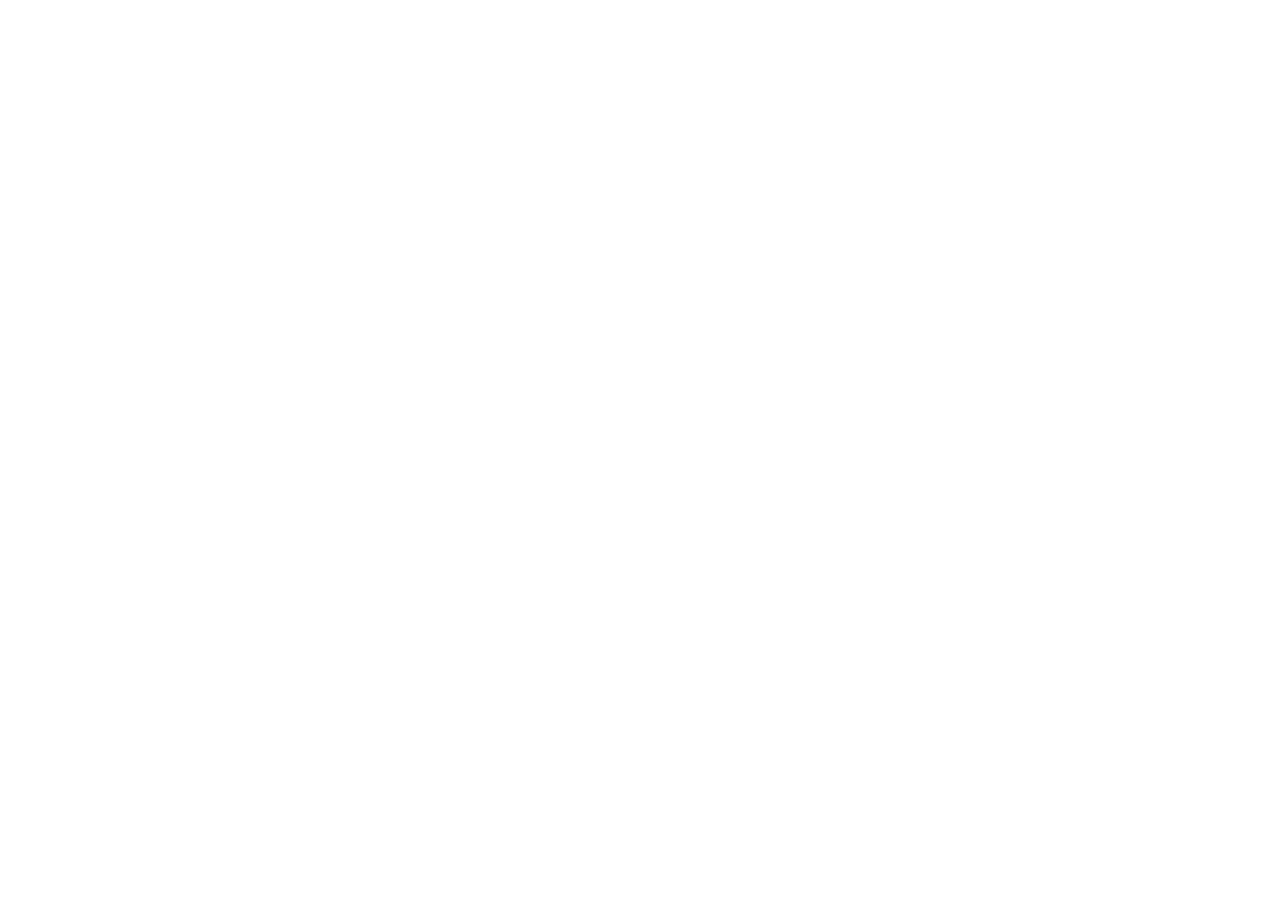
==== customers.html @ 87a74cc5 "add products and customers gages" ====
<!DOCTYPE html>
<html lang="en">
<head>
    <meta charset="UTF-8">
    <meta http-equiv="X-UA-Compatible" content="IE=edge">
    <meta name="viewport" content="width=device-width, initial-scale=1.0">
    <title>customers</title>
</head>
<body>
    
</body>
</html>
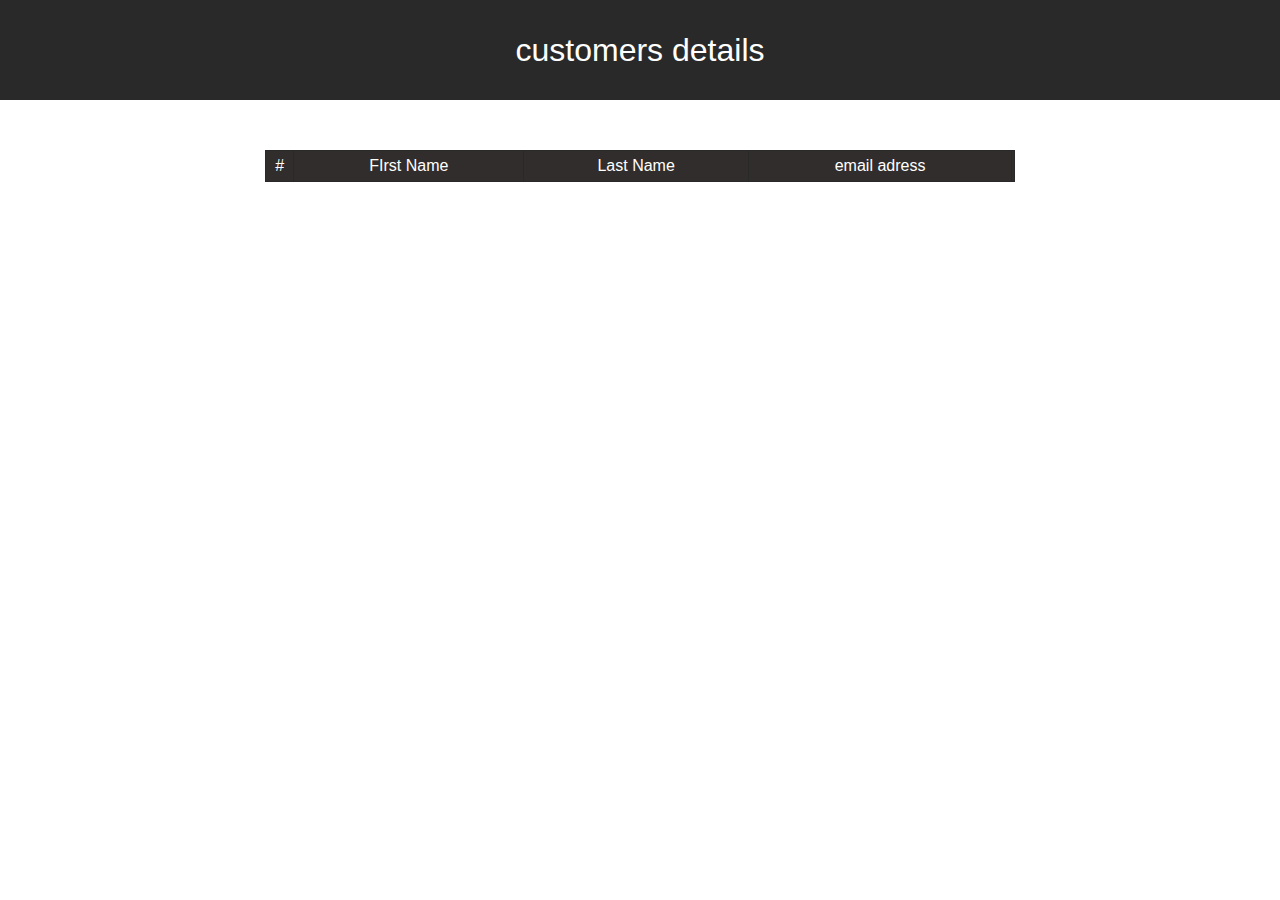
==== commit 3f55e450: "customers page" ====
--- a/customers.html
+++ b/customers.html
@@ -4,9 +4,32 @@
     <meta charset="UTF-8">
     <meta http-equiv="X-UA-Compatible" content="IE=edge">
     <meta name="viewport" content="width=device-width, initial-scale=1.0">
+    <link rel="stylesheet" href="customers.css">
     <title>customers</title>
 </head>
 <body>
-    
+    <div class="continer">
+        <header>
+            <h1>customers details</h1>
+        </header>
+        <main>
+            <table>
+                <thead>
+                    <tr>
+                        <th>#</th>
+                        <th>FIrst Name</th>
+                        <th>Last Name</th>
+                        <th>email adress</th>
+                        <th></th>
+                    </tr>
+                </thead>
+                <tbody>
+
+                </tbody>
+            </table>
+        </main>
+    </div>
+    <div class="loadin"></div>
+    <script src="customers.js"></script>
 </body>
 </html>--- a/customers.css
+++ b/customers.css
@@ -0,0 +1,71 @@
+* {
+  margin: 0px;
+  padding: 0px;
+  font-family: -apple-system, BlinkMacSystemFont, "Segoe UI", Roboto, Oxygen,
+    Ubuntu, Cantarell, "Open Sans", "Helvetica Neue", sans-serif;
+    font-weight: 400;
+}
+.continer {
+  width: 100%;
+}
+header {
+  display: flex;
+  align-items: center;
+  justify-content: center;
+  background-color: rgb(41, 41, 41);
+  height: 100px;
+}
+h1 {
+  display: flex;
+  align-items: center;
+  justify-content: center;
+  color: white;
+}
+main{
+  margin: 50px 0px;
+  display: flex;
+  align-items: center;
+  justify-content: center;
+}
+th{
+  background-color: rgb(49, 45, 45);
+  color: white;
+}
+table, td, th{
+  border: 1px rgb(41, 41, 41) solid;
+  text-align: center;
+  height: 30px;
+}
+table{
+  border-collapse: collapse;
+  width: 750px;
+}
+.blur{
+  filter: blur(10px);
+}
+.fullDetails{
+  color: rgb(78, 78, 214);
+}
+.fullDetails:hover{
+  cursor: pointer;
+  text-decoration: underline 1px solid;
+}
+.fullDetails:active{
+  color: rgb(133, 133, 133);
+}
+.customDetails{
+  width: 300px;
+  height: 700px;
+  background-color: aqua;
+}
+.loadin{
+  display: none;
+  position: absolute;
+  justify-content: center;
+  align-items: center;
+  top: 0px;
+  width: 100%;
+  height: 100vh;
+  background-repeat: no-repeat;
+  background-size: 50aq%;
+}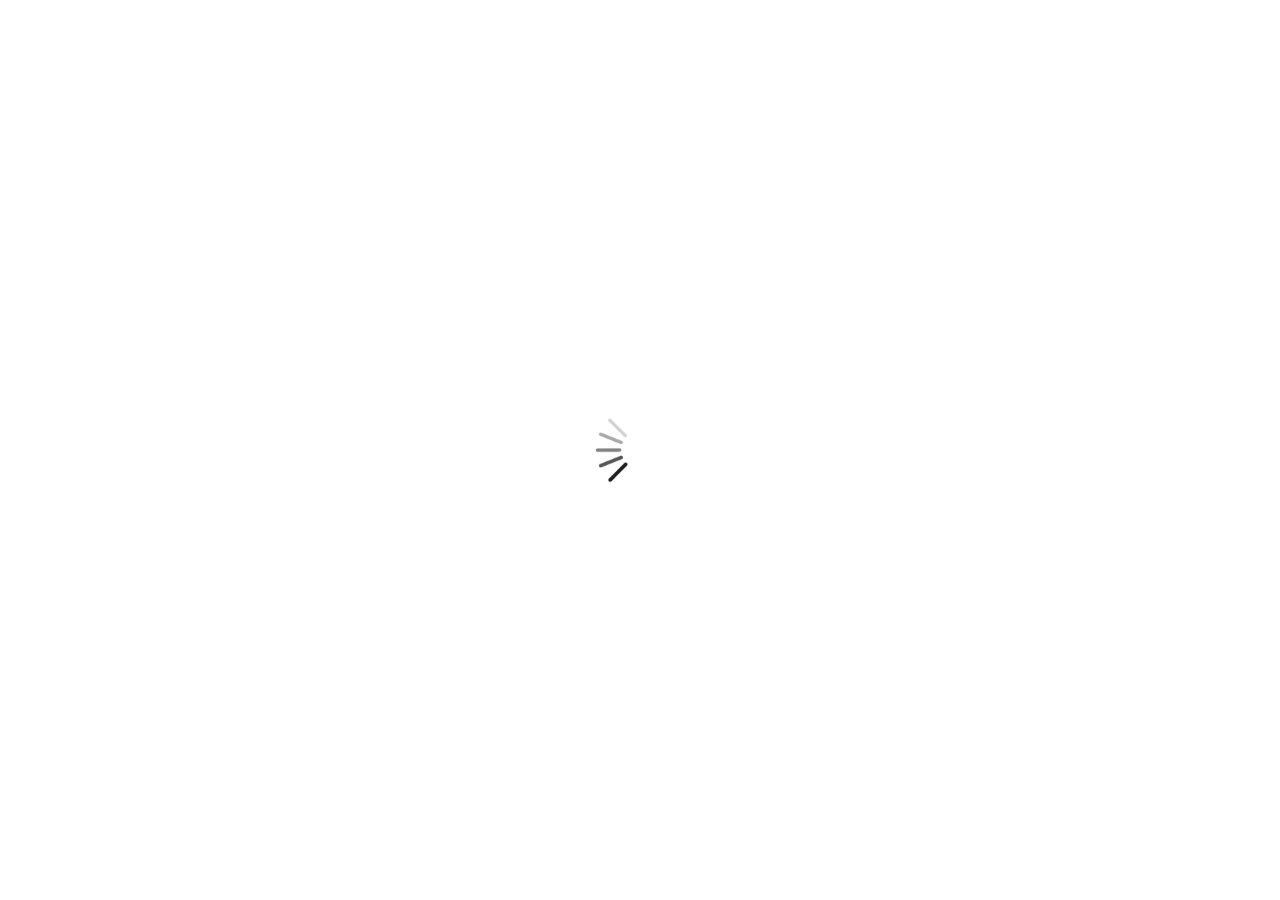
==== commit cd0c5819: "add loadin and log out when ther no local storage" ====
--- a/customers.html
+++ b/customers.html
@@ -29,7 +29,9 @@
             </table>
         </main>
     </div>
-    <div class="loadin"></div>
+    <div id="loadin">
+        <div class="loadin"></div>
+    </div>
     <script src="customers.js"></script>
 </body>
 </html>--- a/customers.css
+++ b/customers.css
@@ -60,12 +60,16 @@
 }
 .loadin{
   display: none;
-  position: absolute;
+  top: 0px;
+  width: 300px;
+  height: 300px;
+  background-repeat: no-repeat;
+  background-size: 100%;
+}
+#loadin{
+  width: 100%;
+  height: 100vh;
+  display: flex;
   justify-content: center;
   align-items: center;
-  top: 0px;
-  width: 100%;
-  height: 100vh;
-  background-repeat: no-repeat;
-  background-size: 50aq%;
 }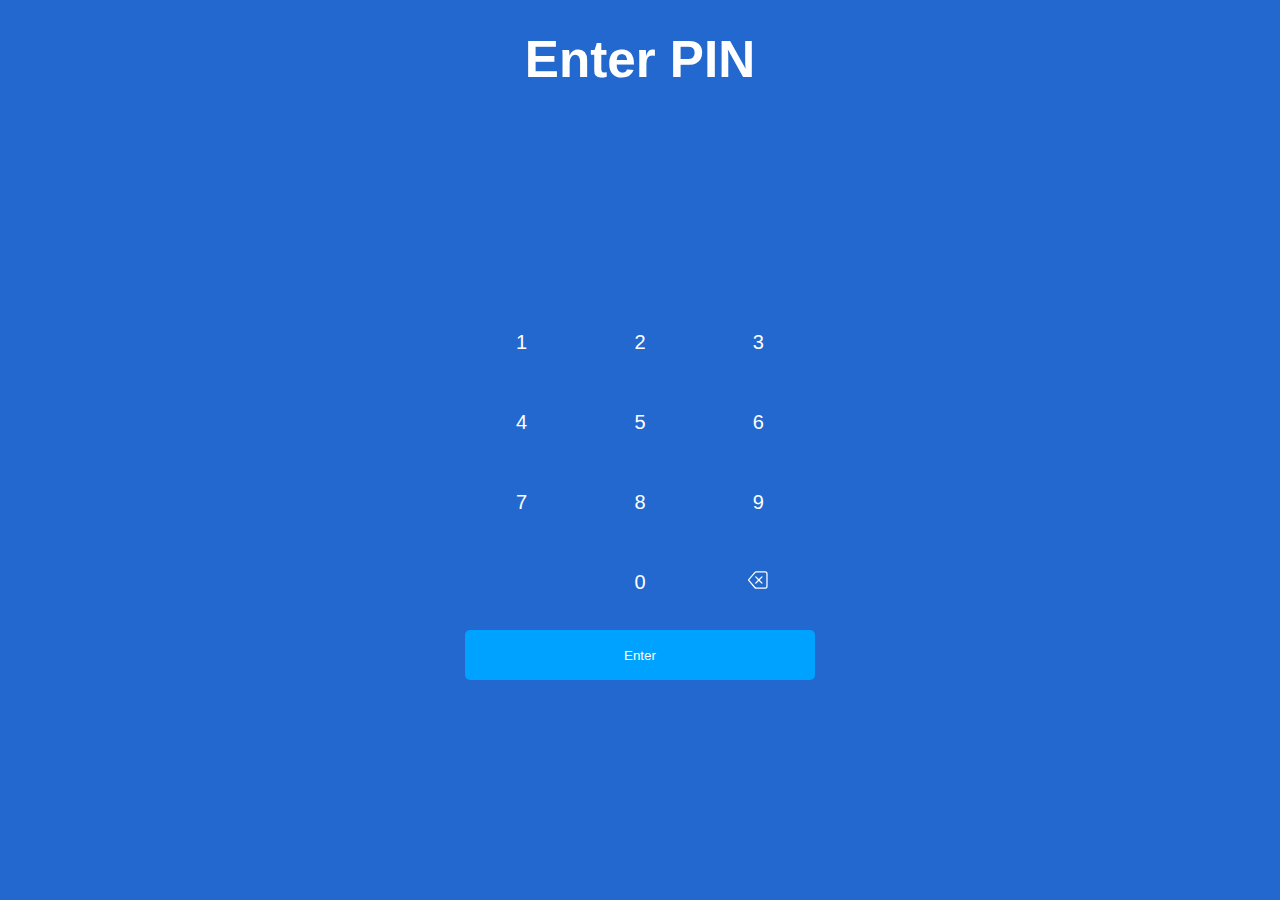
==== commit 3796e176: "user" ====
--- a/customers.html
+++ b/customers.html
@@ -1,15 +1,25 @@
 <!DOCTYPE html>
 <html lang="en">
+
 <head>
     <meta charset="UTF-8">
     <meta http-equiv="X-UA-Compatible" content="IE=edge">
     <meta name="viewport" content="width=device-width, initial-scale=1.0">
+    <!-- CSS only -->
+    <link href="https://cdn.jsdelivr.net/npm/bootstrap@5.1.3/dist/css/bootstrap.min.css" rel="stylesheet"
+        integrity="sha384-1BmE4kWBq78iYhFldvKuhfTAU6auU8tT94WrHftjDbrCEXSU1oBoqyl2QvZ6jIW3" crossorigin="anonymous">
     <link rel="stylesheet" href="customers.css">
     <title>customers</title>
 </head>
+
 <body>
     <div class="continer">
         <header>
+            <svg xmlns="http://www.w3.org/2000/svg" width="40" height="40" fill="currentColor" class="bi bi-person"
+                viewBox="0 0 16 16">
+                <path
+                    d="M8 8a3 3 0 1 0 0-6 3 3 0 0 0 0 6zm2-3a2 2 0 1 1-4 0 2 2 0 0 1 4 0zm4 8c0 1-1 1-1 1H3s-1 0-1-1 1-4 6-4 6 3 6 4zm-1-.004c-.001-.246-.154-.986-.832-1.664C11.516 10.68 10.289 10 8 10c-2.29 0-3.516.68-4.168 1.332-.678.678-.83 1.418-.832 1.664h10z" />
+            </svg>
             <h1>customers details</h1>
         </header>
         <main>
@@ -33,5 +43,8 @@
         <div class="loadin"></div>
     </div>
     <script src="customers.js"></script>
+    <!-- JavaScript Bundle with Popper -->
+<script src="https://cdn.jsdelivr.net/npm/bootstrap@5.1.3/dist/js/bootstrap.bundle.min.js" integrity="sha384-ka7Sk0Gln4gmtz2MlQnikT1wXgYsOg+OMhuP+IlRH9sENBO0LRn5q+8nbTov4+1p" crossorigin="anonymous"></script>
 </body>
+
 </html>--- a/customers.css
+++ b/customers.css
@@ -72,4 +72,15 @@
   display: flex;
   justify-content: center;
   align-items: center;
+}
+svg{
+  padding: 5px;
+  color: rgb(255, 255, 255);
+  position: absolute;
+  border-radius: 50%;
+  left: 20px;
+  transition: background-color 0.1s ease-in;
+}
+svg:hover{
+  background-color: rgba(252, 252, 252, 0.233);
 }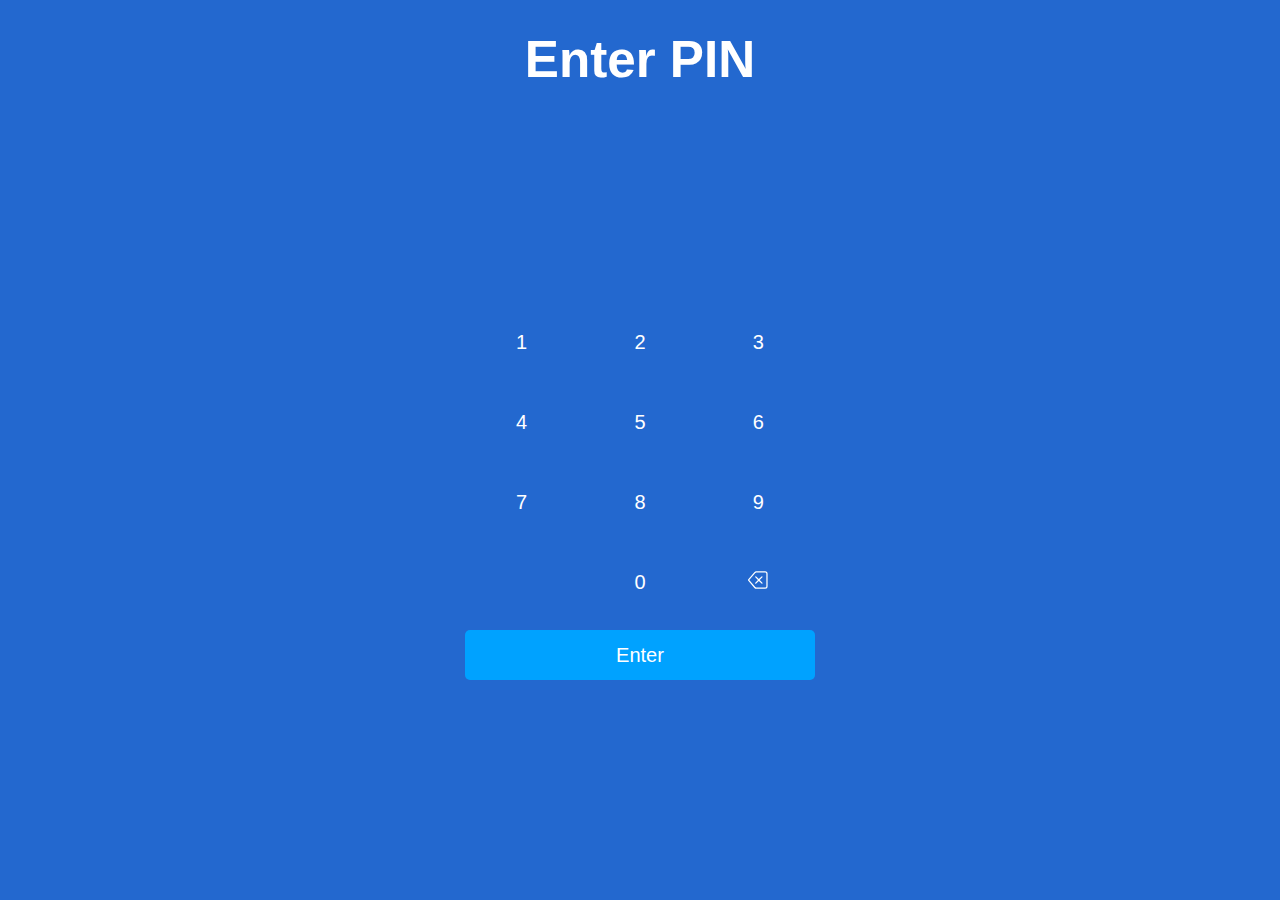
==== commit 0998ce4b: "done" ====
--- a/customers.html
+++ b/customers.html
@@ -38,13 +38,32 @@
                 </tbody>
             </table>
         </main>
+
     </div>
     <div id="loadin">
         <div class="loadin"></div>
     </div>
+    <div class="log-out">
+        <span id="x">x</span>
+        <svg xmlns="http://www.w3.org/2000/svg" width="150" height="150" fill="currentColor" class="bi bi-person-fill"
+            viewBox="0 0 16 16">
+            <path d="M3 14s-1 0-1-1 1-4 6-4 6 3 6 4-1 1-1 1H3zm5-6a3 3 0 1 0 0-6 3 3 0 0 0 0 6z" />
+        </svg>
+        <span id="david">David</span>
+        <button id="btn-log-out">log-Out <svg xmlns="http://www.w3.org/2000/svg" width="30" height="30"
+                fill="currentColor" class="bi bi-arrow-right-short" viewBox="0 0 16 16">
+                <path fill-rule="evenodd"
+                    d="M4 8a.5.5 0 0 1 .5-.5h5.793L8.146 5.354a.5.5 0 1 1 .708-.708l3 3a.5.5 0 0 1 0 .708l-3 3a.5.5 0 0 1-.708-.708L10.293 8.5H4.5A.5.5 0 0 1 4 8z" />
+            </svg></button>
+    </div>
+    <div id="cusomer">
+        
+    </div>
     <script src="customers.js"></script>
     <!-- JavaScript Bundle with Popper -->
-<script src="https://cdn.jsdelivr.net/npm/bootstrap@5.1.3/dist/js/bootstrap.bundle.min.js" integrity="sha384-ka7Sk0Gln4gmtz2MlQnikT1wXgYsOg+OMhuP+IlRH9sENBO0LRn5q+8nbTov4+1p" crossorigin="anonymous"></script>
+    <script src="https://cdn.jsdelivr.net/npm/bootstrap@5.1.3/dist/js/bootstrap.bundle.min.js"
+        integrity="sha384-ka7Sk0Gln4gmtz2MlQnikT1wXgYsOg+OMhuP+IlRH9sENBO0LRn5q+8nbTov4+1p"
+        crossorigin="anonymous"></script>
 </body>
 
 </html>--- a/customers.css
+++ b/customers.css
@@ -53,11 +53,6 @@
 .fullDetails:active{
   color: rgb(133, 133, 133);
 }
-.customDetails{
-  width: 300px;
-  height: 700px;
-  background-color: aqua;
-}
 .loadin{
   display: none;
   top: 0px;
@@ -81,6 +76,113 @@
   left: 20px;
   transition: background-color 0.1s ease-in;
 }
-svg:hover{
+.bi-person:hover{
   background-color: rgba(252, 252, 252, 0.233);
+}
+svg:active{
+  background-color: rgba(252, 252, 252, 0.096);
+}
+.log-out{
+  display: none;
+  flex-direction: column;
+  justify-content: space-around;
+  align-items: center;
+  width: 300px;
+  height: 450px;
+  border-radius: 10px;
+  background-color: rgb(252, 252, 252);
+  box-shadow: 1px 1px 15px 1px rgb(109, 109, 109);
+  position: absolute;
+  top: 120px;
+  left: 20px;
+  -webkit-user-select: none;
+}
+#x{
+  padding: 10px;
+  font-size: 26px;
+  font-weight: 500;
+  position: absolute;
+  top: 5px;
+  right: 15px;
+  color: rgb(0, 0, 0);
+  cursor: pointer;
+  font-family:Verdana, Geneva, Tahoma, sans-serif;
+}
+#x:hover{
+  color: rgb(165, 165, 165);
+}
+#x:active{
+  color: rgb(3, 3, 3);
+}
+#david{
+  font-size: 24px;
+  color: rgb(73, 73, 73);
+}
+#btn-log-out{
+  border: none;
+  background-color: rgb(224, 224, 224);
+  padding: 1px 3px 1px 10px;
+  display: flex;
+  flex-direction: row;
+  border-radius: 3px;
+}
+#btn-log-out:hover{
+  background-color: rgb(180, 180, 180);
+}
+#btn-log-out:active{
+  background-color: rgb(212, 212, 212);
+}
+.bi-arrow-right-short{
+  color: rgb(255, 0, 0);
+  position: relative;
+  left: 1px;
+}
+.bi-person-fill{
+  color: rgb(73, 73, 73);
+  opacity: 0.3;
+  position: absolute;
+  left: 25%;
+}
+
+#cusomer{
+  position: absolute;
+  top: 0px;
+  width: 100%;
+  height: 100vh;
+  display: none;
+  flex-direction: column;
+  justify-content: space-evenly;
+  align-items: center;
+}
+.customerDtetailsWindow img{
+  width: 300px;
+}
+.customerDtetailsWindow span{
+  position: relative;
+  bottom: 500px;
+  left: 150px;
+  cursor: pointer;
+  font-size: 24px;
+  font-family: 'Courier New', Courier, monospace;
+}
+.customerDtetailsWindow span:hover{
+  font-weight: 600;
+  color: rgb(82, 82, 82);
+}
+.customerDtetailsWindow{
+  display: flex;
+  flex-direction: column;
+  align-items: center;
+  justify-content: space-evenly;
+  width: 400px;
+  height: 600px;
+  background-color: rgb(255, 255, 255);
+  border: 3px black solid;
+}
+.customerId{
+  position: relative;
+  right: 120px;
+}
+.name{
+  font-size: 24px;
 }